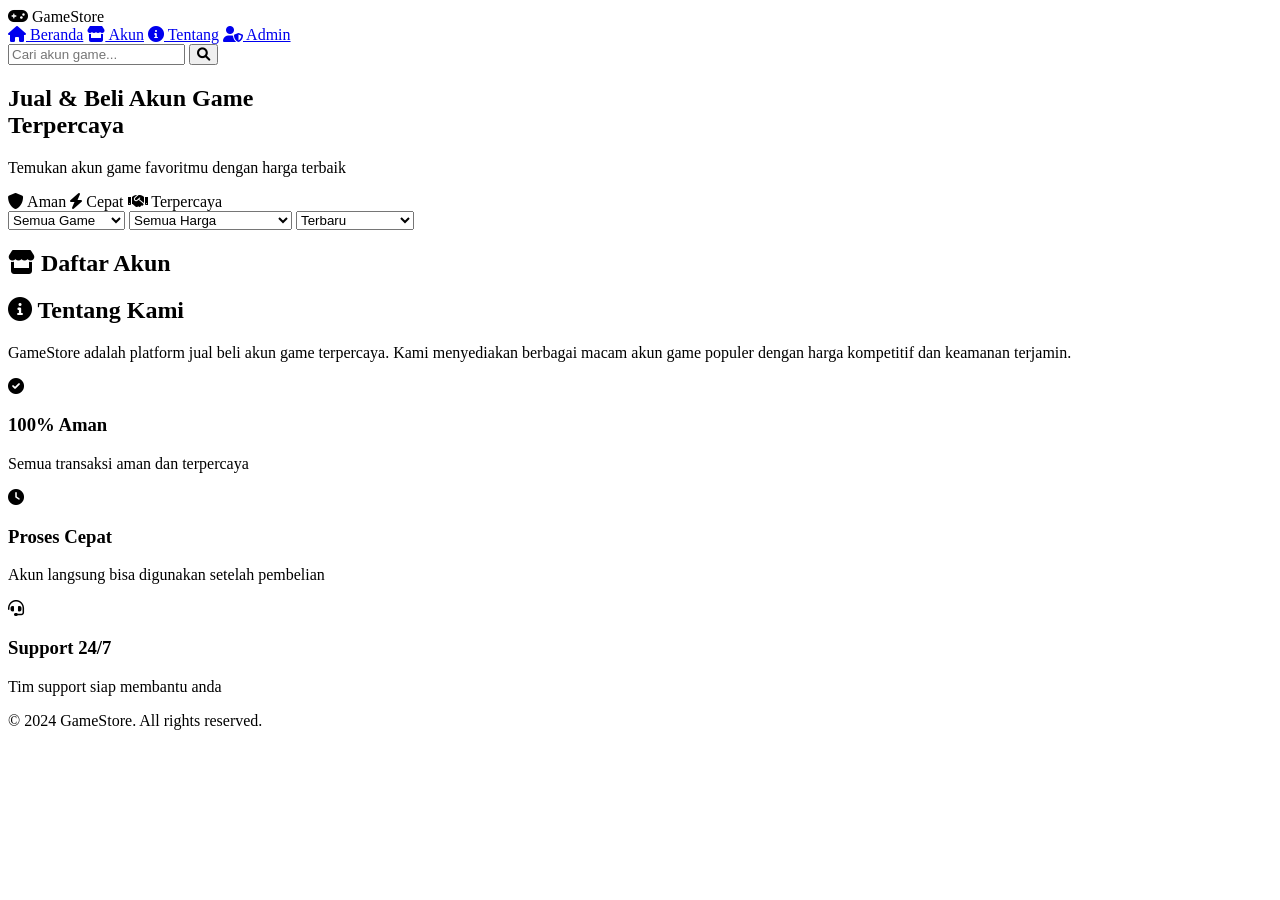
==== index.html @ 3c1bd309 "Create index.html" ====
<!DOCTYPE html>
<html lang="id">
<head>
    <meta charset="UTF-8">
    <meta name="viewport" content="width=device-width, initial-scale=1.0">
    <title>GameStore - Jual Beli Akun Game</title>
    <link rel="stylesheet" href="style.css">
    <link href="https://cdnjs.cloudflare.com/ajax/libs/font-awesome/6.0.0/css/all.min.css" rel="stylesheet">
</head>
<body>
    <!-- Header / Navbar -->
    <header class="navbar">
        <div class="container">
            <div class="nav-brand">
                <i class="fas fa-gamepad"></i>
                <span>GameStore</span>
            </div>
            <div class="nav-menu">
                <a href="#home" class="active"><i class="fas fa-home"></i> Beranda</a>
                <a href="#accounts"><i class="fas fa-store"></i> Akun</a>
                <a href="#about"><i class="fas fa-info-circle"></i> Tentang</a>
                <a href="admin.html" class="admin-btn"><i class="fas fa-user-shield"></i> Admin</a>
            </div>
            <div class="nav-search">
                <input type="text" id="searchInput" placeholder="Cari akun game...">
                <button onclick="searchAccounts()"><i class="fas fa-search"></i></button>
            </div>
        </div>
    </header>

    <!-- Hero Section -->
    <section id="home" class="hero">
        <div class="container">
            <div class="hero-content">
                <h1>Jual & Beli Akun Game <br>Terpercaya</h1>
                <p>Temukan akun game favoritmu dengan harga terbaik</p>
                <div class="hero-badges">
                    <span><i class="fas fa-shield-alt"></i> Aman</span>
                    <span><i class="fas fa-bolt"></i> Cepat</span>
                    <span><i class="fas fa-handshake"></i> Terpercaya</span>
                </div>
            </div>
        </div>
    </section>

    <!-- Filter Section -->
    <section class="filter-section">
        <div class="container">
            <div class="filter-group">
                <select id="gameFilter" onchange="filterAccounts()">
                    <option value="all">Semua Game</option>
                    <option value="free-fire">Free Fire</option>
                    <option value="mobile-legends">Mobile Legends</option>
                    <option value="pubg">PUBG</option>
                    <option value="genshin-impact">Genshin Impact</option>
                    <option value="valorant">Valorant</option>
                </select>
                <select id="priceFilter" onchange="filterAccounts()">
                    <option value="all">Semua Harga</option>
                    <option value="0-100000">Rp 0 - 100.000</option>
                    <option value="100000-500000">Rp 100.000 - 500.000</option>
                    <option value="500000-1000000">Rp 500.000 - 1.000.000</option>
                    <option value="1000000+">Rp 1.000.000+</option>
                </select>
                <select id="sortFilter" onchange="filterAccounts()">
                    <option value="newest">Terbaru</option>
                    <option value="price-low">Harga Terendah</option>
                    <option value="price-high">Harga Tertinggi</option>
                </select>
            </div>
        </div>
    </section>

    <!-- Account List Section -->
    <section id="accounts" class="account-section">
        <div class="container">
            <h2 class="section-title"><i class="fas fa-store"></i> Daftar Akun</h2>
            <div id="accountList" class="account-grid">
                <!-- Accounts will be rendered here -->
            </div>
        </div>
    </section>

    <!-- About Section -->
    <section id="about" class="about-section">
        <div class="container">
            <h2 class="section-title"><i class="fas fa-info-circle"></i> Tentang Kami</h2>
            <div class="about-content">
                <p>GameStore adalah platform jual beli akun game terpercaya. Kami menyediakan berbagai macam akun game populer dengan harga kompetitif dan keamanan terjamin.</p>
                <div class="about-features">
                    <div class="feature">
                        <i class="fas fa-check-circle"></i>
                        <h3>100% Aman</h3>
                        <p>Semua transaksi aman dan terpercaya</p>
                    </div>
                    <div class="feature">
                        <i class="fas fa-clock"></i>
                        <h3>Proses Cepat</h3>
                        <p>Akun langsung bisa digunakan setelah pembelian</p>
                    </div>
                    <div class="feature">
                        <i class="fas fa-headset"></i>
                        <h3>Support 24/7</h3>
                        <p>Tim support siap membantu anda</p>
                    </div>
                </div>
            </div>
        </div>
    </section>

    <!-- Footer -->
    <footer class="footer">
        <div class="container">
            <p>&copy; 2024 GameStore. All rights reserved.</p>
        </div>
    </footer>

    <script src="db.js"></script>
    <script src="script.js"></script>
</body>
</html>
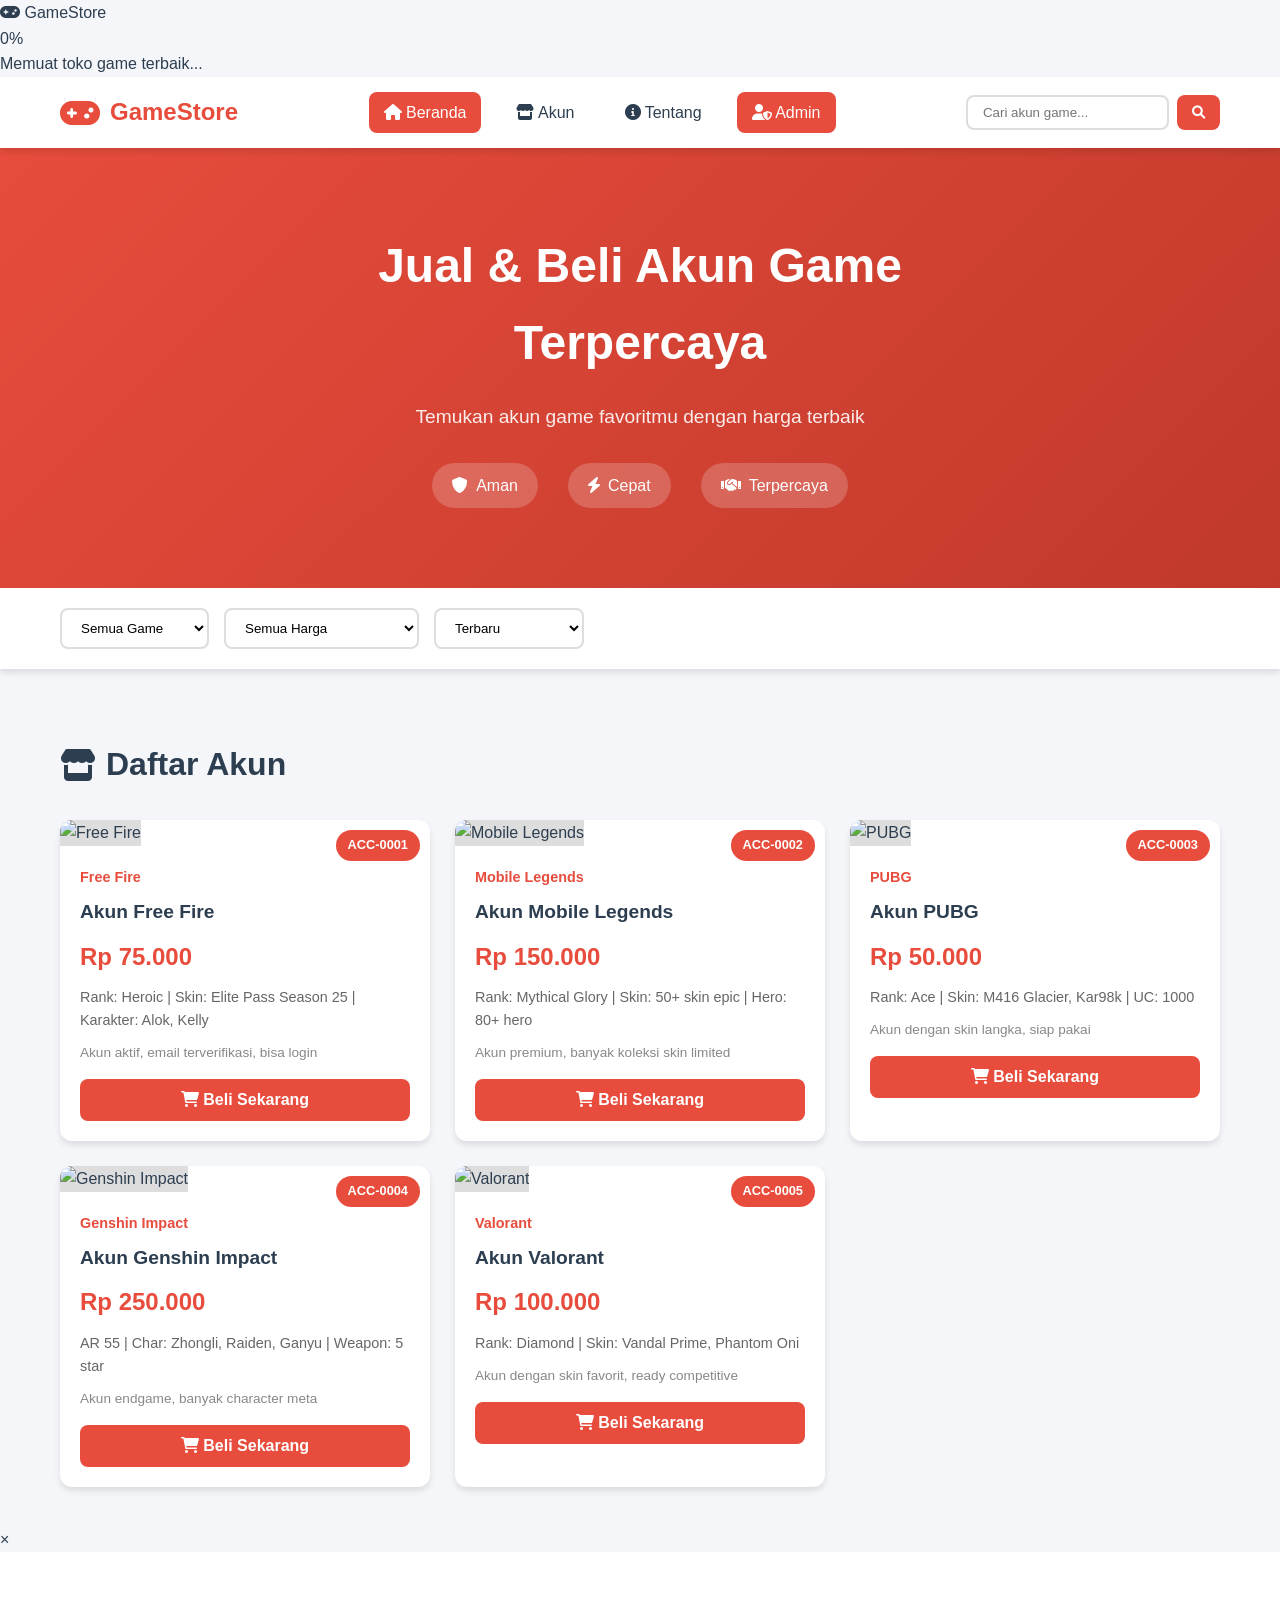
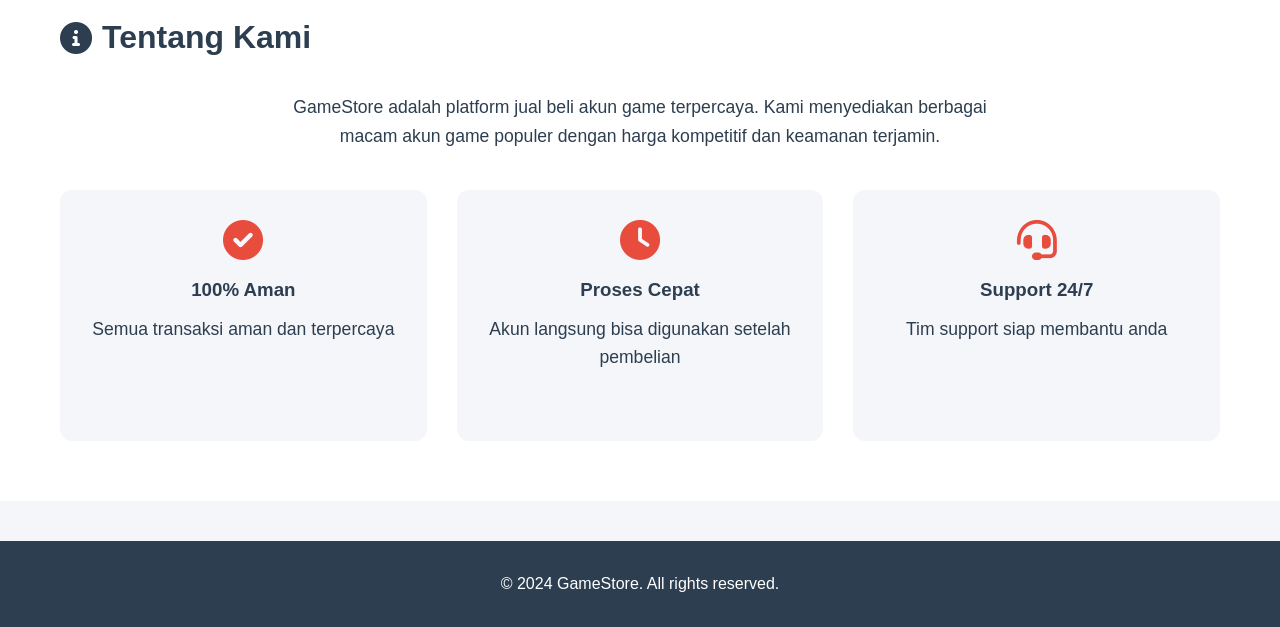
==== commit e2e88e72: "Update index.html" ====
--- a/index.html
+++ b/index.html
@@ -8,8 +8,23 @@
     <link href="https://cdnjs.cloudflare.com/ajax/libs/font-awesome/6.0.0/css/all.min.css" rel="stylesheet">
 </head>
 <body>
+    <!-- Loading Screen -->
+    <div id="loadingScreen" class="loading-screen">
+        <div class="loading-content">
+            <div class="loading-logo">
+                <i class="fas fa-gamepad"></i>
+                <span>GameStore</span>
+            </div>
+            <div class="loading-bar-container">
+                <div class="loading-bar" id="loadingBar"></div>
+            </div>
+            <div class="loading-percentage" id="loadingPercentage">0%</div>
+            <div class="loading-text">Memuat toko game terbaik...</div>
+        </div>
+    </div>
+
     <!-- Header / Navbar -->
-    <header class="navbar">
+    <header class="navbar" id="mainNav">
         <div class="container">
             <div class="nav-brand">
                 <i class="fas fa-gamepad"></i>
@@ -81,6 +96,16 @@
         </div>
     </section>
 
+    <!-- Account Detail Modal -->
+    <div id="accountModal" class="modal">
+        <div class="modal-content">
+            <span class="modal-close" onclick="closeModal()">&times;</span>
+            <div id="modalBody">
+                <!-- Detail will be rendered here -->
+            </div>
+        </div>
+    </div>
+
     <!-- About Section -->
     <section id="about" class="about-section">
         <div class="container">
--- a/style.css
+++ b/style.css
@@ -0,0 +1,761 @@
+/* Reset & Base */
+* {
+    margin: 0;
+    padding: 0;
+    box-sizing: border-box;
+}
+
+:root {
+    --primary: #e74c3c;
+    --primary-dark: #c0392b;
+    --secondary: #2c3e50;
+    --bg: #f5f6fa;
+    --text: #2c3e50;
+    --white: #ffffff;
+    --shadow: 0 4px 6px rgba(0,0,0,0.1);
+    --radius: 12px;
+    --transition: all 0.3s ease;
+}
+
+body {
+    font-family: 'Segoe UI', Tahoma, Geneva, Verdana, sans-serif;
+    background: var(--bg);
+    color: var(--text);
+    line-height: 1.6;
+}
+
+.container {
+    max-width: 1200px;
+    margin: 0 auto;
+    padding: 0 20px;
+}
+
+/* Navbar */
+.navbar {
+    background: var(--white);
+    box-shadow: var(--shadow);
+    padding: 15px 0;
+    position: sticky;
+    top: 0;
+    z-index: 1000;
+}
+
+.navbar .container {
+    display: flex;
+    justify-content: space-between;
+    align-items: center;
+    flex-wrap: wrap;
+    gap: 15px;
+}
+
+.nav-brand {
+    display: flex;
+    align-items: center;
+    gap: 10px;
+    font-size: 1.5rem;
+    font-weight: bold;
+    color: var(--primary);
+}
+
+.nav-brand i {
+    font-size: 2rem;
+}
+
+.nav-menu {
+    display: flex;
+    gap: 20px;
+    align-items: center;
+}
+
+.nav-menu a {
+    text-decoration: none;
+    color: var(--text);
+    padding: 8px 15px;
+    border-radius: 8px;
+    transition: var(--transition);
+    font-weight: 500;
+}
+
+.nav-menu a:hover,
+.nav-menu a.active {
+    background: var(--primary);
+    color: var(--white);
+}
+
+.nav-menu .admin-btn {
+    background: var(--primary);
+    color: var(--white);
+    border-radius: 8px;
+}
+
+.nav-search {
+    display: flex;
+    gap: 8px;
+}
+
+.nav-search input {
+    padding: 8px 15px;
+    border: 2px solid #ddd;
+    border-radius: 8px;
+    outline: none;
+    transition: var(--transition);
+    min-width: 200px;
+}
+
+.nav-search input:focus {
+    border-color: var(--primary);
+}
+
+.nav-search button {
+    padding: 8px 15px;
+    background: var(--primary);
+    color: var(--white);
+    border: none;
+    border-radius: 8px;
+    cursor: pointer;
+    transition: var(--transition);
+}
+
+.nav-search button:hover {
+    background: var(--primary-dark);
+}
+
+/* Hero */
+.hero {
+    background: linear-gradient(135deg, var(--primary), var(--primary-dark));
+    color: var(--white);
+    padding: 80px 0;
+    text-align: center;
+}
+
+.hero-content h1 {
+    font-size: 3rem;
+    margin-bottom: 20px;
+}
+
+.hero-content p {
+    font-size: 1.2rem;
+    margin-bottom: 30px;
+    opacity: 0.9;
+}
+
+.hero-badges {
+    display: flex;
+    gap: 30px;
+    justify-content: center;
+    flex-wrap: wrap;
+}
+
+.hero-badges span {
+    background: rgba(255,255,255,0.2);
+    padding: 10px 20px;
+    border-radius: 50px;
+    display: flex;
+    align-items: center;
+    gap: 8px;
+    backdrop-filter: blur(10px);
+}
+
+/* Filter Section */
+.filter-section {
+    background: var(--white);
+    padding: 20px 0;
+    box-shadow: var(--shadow);
+    margin-bottom: 30px;
+}
+
+.filter-group {
+    display: flex;
+    gap: 15px;
+    flex-wrap: wrap;
+}
+
+.filter-group select {
+    padding: 10px 15px;
+    border: 2px solid #ddd;
+    border-radius: 8px;
+    outline: none;
+    cursor: pointer;
+    transition: var(--transition);
+    background: var(--white);
+}
+
+.filter-group select:focus {
+    border-color: var(--primary);
+}
+
+/* Section Title */
+.section-title {
+    font-size: 2rem;
+    margin-bottom: 30px;
+    display: flex;
+    align-items: center;
+    gap: 10px;
+    color: var(--text);
+}
+
+/* Account Grid */
+.account-section {
+    padding: 40px 0;
+}
+
+.account-grid {
+    display: grid;
+    grid-template-columns: repeat(auto-fill, minmax(280px, 1fr));
+    gap: 25px;
+}
+
+.account-card {
+    background: var(--white);
+    border-radius: var(--radius);
+    overflow: hidden;
+    box-shadow: var(--shadow);
+    transition: var(--transition);
+    position: relative;
+}
+
+.account-card:hover {
+    transform: translateY(-5px);
+    box-shadow: 0 8px 25px rgba(0,0,0,0.15);
+}
+
+.account-card .account-image {
+    width: 100%;
+    height: 200px;
+    object-fit: cover;
+    background: #ddd;
+}
+
+.account-card .account-code {
+    position: absolute;
+    top: 10px;
+    right: 10px;
+    background: var(--primary);
+    color: var(--white);
+    padding: 5px 12px;
+    border-radius: 50px;
+    font-size: 0.8rem;
+    font-weight: bold;
+}
+
+.account-card .account-info {
+    padding: 20px;
+}
+
+.account-card .account-game {
+    font-size: 0.9rem;
+    color: var(--primary);
+    font-weight: bold;
+}
+
+.account-card .account-title {
+    font-size: 1.2rem;
+    margin: 8px 0;
+    font-weight: bold;
+}
+
+.account-card .account-price {
+    font-size: 1.5rem;
+    font-weight: bold;
+    color: var(--primary);
+    margin: 10px 0;
+}
+
+.account-card .account-specs {
+    color: #666;
+    font-size: 0.9rem;
+    margin: 10px 0;
+    line-height: 1.6;
+}
+
+.account-card .account-details {
+    color: #888;
+    font-size: 0.85rem;
+}
+
+.account-card .buy-btn {
+    width: 100%;
+    padding: 12px;
+    background: var(--primary);
+    color: var(--white);
+    border: none;
+    border-radius: 8px;
+    font-size: 1rem;
+    font-weight: bold;
+    cursor: pointer;
+    transition: var(--transition);
+    margin-top: 15px;
+}
+
+.account-card .buy-btn:hover {
+    background: var(--primary-dark);
+    transform: scale(1.02);
+}
+
+/* About Section */
+.about-section {
+    padding: 60px 0;
+    background: var(--white);
+}
+
+.about-content p {
+    font-size: 1.1rem;
+    text-align: center;
+    max-width: 700px;
+    margin: 0 auto 40px;
+}
+
+.about-features {
+    display: grid;
+    grid-template-columns: repeat(auto-fit, minmax(200px, 1fr));
+    gap: 30px;
+    margin-top: 30px;
+}
+
+.feature {
+    text-align: center;
+    padding: 30px 20px;
+    background: var(--bg);
+    border-radius: var(--radius);
+    transition: var(--transition);
+}
+
+.feature:hover {
+    transform: translateY(-5px);
+}
+
+.feature i {
+    font-size: 2.5rem;
+    color: var(--primary);
+    margin-bottom: 15px;
+}
+
+.feature h3 {
+    margin-bottom: 10px;
+}
+
+/* Footer */
+.footer {
+    background: var(--secondary);
+    color: var(--white);
+    text-align: center;
+    padding: 30px 0;
+    margin-top: 40px;
+}
+
+/* Admin Login */
+.admin-login-section {
+    min-height: 80vh;
+    display: flex;
+    align-items: center;
+    justify-content: center;
+    padding: 40px 0;
+}
+
+.login-box {
+    background: var(--white);
+    padding: 40px;
+    border-radius: var(--radius);
+    box-shadow: var(--shadow);
+    max-width: 400px;
+    width: 100%;
+}
+
+.login-header {
+    text-align: center;
+    margin-bottom: 30px;
+}
+
+.login-header i {
+    font-size: 3rem;
+    color: var(--primary);
+    margin-bottom: 10px;
+}
+
+.login-header h2 {
+    font-size: 1.8rem;
+}
+
+.login-header p {
+    color: #666;
+}
+
+.form-group {
+    margin-bottom: 20px;
+}
+
+.form-group label {
+    display: block;
+    margin-bottom: 5px;
+    font-weight: 500;
+}
+
+.form-group input,
+.form-group select,
+.form-group textarea {
+    width: 100%;
+    padding: 10px 15px;
+    border: 2px solid #ddd;
+    border-radius: 8px;
+    outline: none;
+    transition: var(--transition);
+    font-family: inherit;
+}
+
+.form-group input:focus,
+.form-group select:focus,
+.form-group textarea:focus {
+    border-color: var(--primary);
+}
+
+.form-group textarea {
+    resize: vertical;
+}
+
+.login-btn,
+.upload-btn {
+    width: 100%;
+    padding: 12px;
+    background: var(--primary);
+    color: var(--white);
+    border: none;
+    border-radius: 8px;
+    font-size: 1.1rem;
+    font-weight: bold;
+    cursor: pointer;
+    transition: var(--transition);
+}
+
+.login-btn:hover,
+.upload-btn:hover {
+    background: var(--primary-dark);
+    transform: scale(1.02);
+}
+
+.login-hint {
+    text-align: center;
+    margin-top: 15px;
+    color: #999;
+}
+
+/* Admin Dashboard */
+.admin-dashboard {
+    padding: 40px 0;
+}
+
+.dashboard-header {
+    display: flex;
+    justify-content: space-between;
+    align-items: center;
+    flex-wrap: wrap;
+    gap: 20px;
+    margin-bottom: 30px;
+    padding: 20px;
+    background: var(--white);
+    border-radius: var(--radius);
+    box-shadow: var(--shadow);
+}
+
+.dashboard-header h2 {
+    font-size: 1.8rem;
+}
+
+.theme-controls {
+    display: flex;
+    align-items: center;
+    gap: 10px;
+    flex-wrap: wrap;
+}
+
+.theme-options {
+    display: flex;
+    gap: 8px;
+}
+
+.theme-btn {
+    width: 30px;
+    height: 30px;
+    border-radius: 50%;
+    border: 3px solid transparent;
+    cursor: pointer;
+    transition: var(--transition);
+}
+
+.theme-btn:hover {
+    transform: scale(1.1);
+}
+
+.theme-btn.active {
+    border-color: var(--text);
+}
+
+.theme-btn.red-white {
+    background: linear-gradient(135deg, #e74c3c, #ffffff);
+}
+.theme-btn.blue-white {
+    background: linear-gradient(135deg, #3498db, #ffffff);
+}
+.theme-btn.yellow-black {
+    background: linear-gradient(135deg, #f1c40f, #2c3e50);
+}
+.theme-btn.yellow-white {
+    background: linear-gradient(135deg, #f1c40f, #ffffff);
+}
+.theme-btn.green-white {
+    background: linear-gradient(135deg, #2ecc71, #ffffff);
+}
+.theme-btn.purple-white {
+    background: linear-gradient(135deg, #9b59b6, #ffffff);
+}
+
+/* Stats */
+.stats-grid {
+    display: grid;
+    grid-template-columns: repeat(auto-fit, minmax(200px, 1fr));
+    gap: 20px;
+    margin-bottom: 30px;
+}
+
+.stat-card {
+    background: var(--white);
+    padding: 25px;
+    border-radius: var(--radius);
+    box-shadow: var(--shadow);
+    display: flex;
+    align-items: center;
+    gap: 20px;
+}
+
+.stat-card i {
+    font-size: 2.5rem;
+    color: var(--primary);
+}
+
+.stat-card h3 {
+    font-size: 2rem;
+}
+
+.stat-card p {
+    color: #666;
+}
+
+/* Upload Section */
+.upload-section {
+    background: var(--white);
+    padding: 30px;
+    border-radius: var(--radius);
+    box-shadow: var(--shadow);
+    margin-bottom: 30px;
+}
+
+.upload-section h3 {
+    margin-bottom: 20px;
+    font-size: 1.4rem;
+}
+
+.form-row {
+    display: grid;
+    grid-template-columns: 1fr 1fr;
+    gap: 20px;
+}
+
+.image-preview {
+    margin-top: 10px;
+    max-width: 200px;
+}
+
+.image-preview img {
+    width: 100%;
+    border-radius: 8px;
+    border: 2px solid #ddd;
+}
+
+/* Admin Account Grid */
+.admin-account-grid {
+    display: grid;
+    grid-template-columns: repeat(auto-fill, minmax(250px, 1fr));
+    gap: 20px;
+}
+
+.admin-account-card {
+    background: var(--white);
+    border-radius: var(--radius);
+    overflow: hidden;
+    box-shadow: var(--shadow);
+    transition: var(--transition);
+}
+
+.admin-account-card:hover {
+    transform: translateY(-3px);
+}
+
+.admin-account-card img {
+    width: 100%;
+    height: 150px;
+    object-fit: cover;
+}
+
+.admin-account-card .info {
+    padding: 15px;
+}
+
+.admin-account-card .info h4 {
+    font-size: 1rem;
+    margin-bottom: 5px;
+}
+
+.admin-account-card .info .price {
+    color: var(--primary);
+    font-weight: bold;
+    font-size: 1.1rem;
+}
+
+.admin-account-card .actions {
+    padding: 10px 15px;
+    display: flex;
+    gap: 10px;
+}
+
+.admin-account-card .actions button {
+    flex: 1;
+    padding: 8px;
+    border: none;
+    border-radius: 6px;
+    cursor: pointer;
+    font-weight: 500;
+    transition: var(--transition);
+}
+
+.admin-account-card .actions .delete-btn {
+    background: #e74c3c;
+    color: white;
+}
+
+.admin-account-card .actions .delete-btn:hover {
+    background: #c0392b;
+}
+
+.admin-account-card .actions .edit-btn {
+    background: #3498db;
+    color: white;
+}
+
+.admin-account-card .actions .edit-btn:hover {
+    background: #2980b9;
+}
+
+.logout-btn {
+    padding: 8px 20px;
+    background: #e74c3c;
+    color: white;
+    border: none;
+    border-radius: 8px;
+    cursor: pointer;
+    font-weight: 500;
+    transition: var(--transition);
+}
+
+.logout-btn:hover {
+    background: #c0392b;
+}
+
+/* Responsive */
+@media (max-width: 768px) {
+    .navbar .container {
+        flex-direction: column;
+        align-items: stretch;
+    }
+
+    .nav-menu {
+        justify-content: center;
+        flex-wrap: wrap;
+    }
+
+    .nav-search {
+        width: 100%;
+    }
+
+    .nav-search input {
+        flex: 1;
+        min-width: auto;
+    }
+
+    .hero-content h1 {
+        font-size: 2rem;
+    }
+
+    .form-row {
+        grid-template-columns: 1fr;
+    }
+
+    .dashboard-header {
+        flex-direction: column;
+        align-items: stretch;
+        text-align: center;
+    }
+
+    .theme-controls {
+        justify-content: center;
+    }
+
+    .account-grid {
+        grid-template-columns: 1fr;
+    }
+
+    .admin-account-grid {
+        grid-template-columns: 1fr;
+    }
+}
+
+/* Animations */
+@keyframes fadeIn {
+    from { opacity: 0; transform: translateY(20px); }
+    to { opacity: 1; transform: translateY(0); }
+}
+
+.account-card {
+    animation: fadeIn 0.5s ease;
+}
+
+/* Empty State */
+.empty-state {
+    text-align: center;
+    padding: 60px 20px;
+    color: #999;
+}
+
+.empty-state i {
+    font-size: 4rem;
+    margin-bottom: 20px;
+}
+
+/* Toast Notifications */
+.toast {
+    position: fixed;
+    bottom: 20px;
+    right: 20px;
+    padding: 15px 25px;
+    border-radius: 8px;
+    color: white;
+    font-weight: 500;
+    box-shadow: var(--shadow);
+    z-index: 9999;
+    animation: slideIn 0.3s ease;
+}
+
+.toast.success {
+    background: #2ecc71;
+}
+
+.toast.error {
+    background: #e74c3c;
+}
+
+.toast.info {
+    background: #3498db;
+}
+
+@keyframes slideIn {
+    from { transform: translateX(100%); opacity: 0; }
+    to { transform: translateX(0); opacity: 1; }
+}
